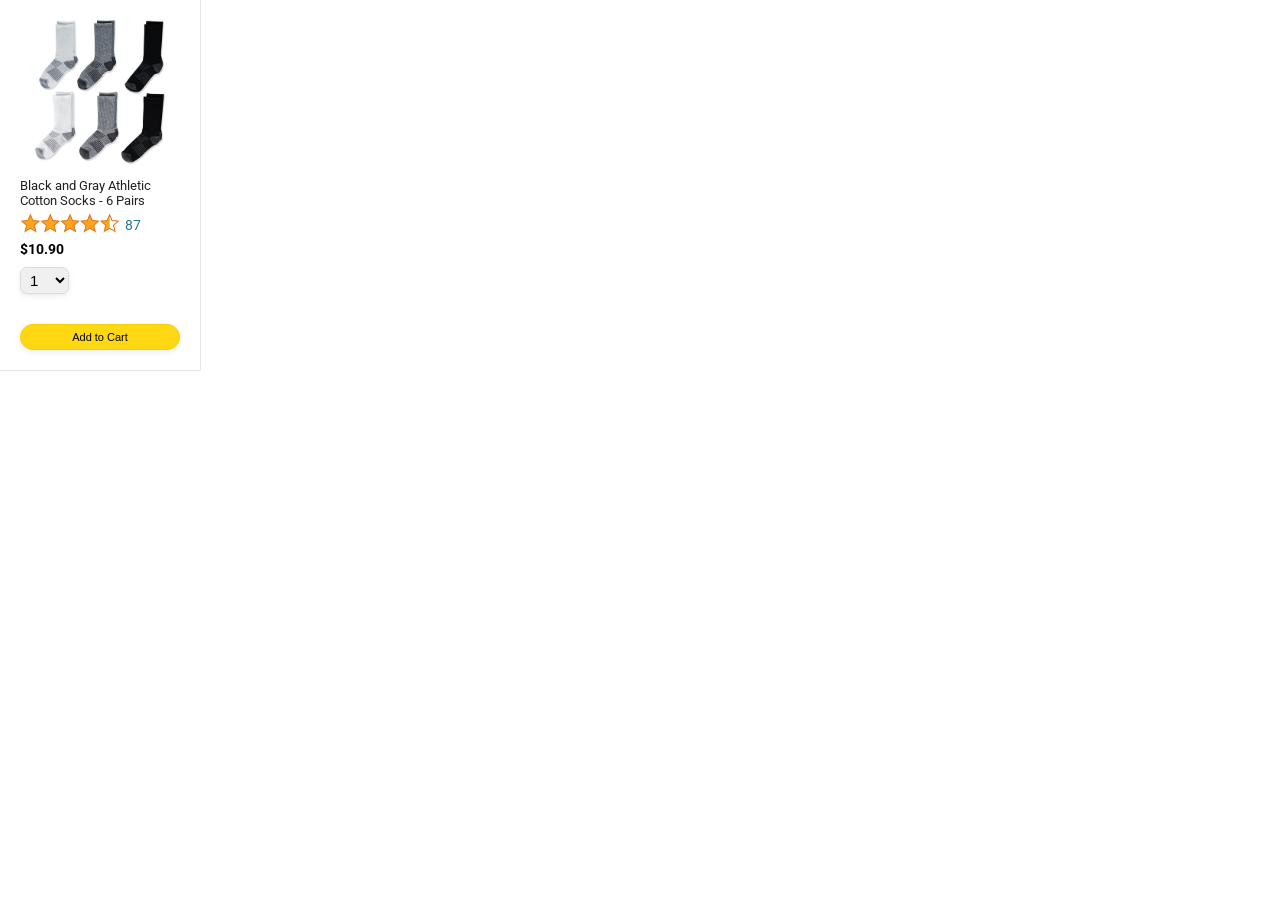
==== front-end/amazon-project/index.html @ a6aece94 "Added styling for product previews" ====
<!DOCTYPE html>
<html lang="en">
	<head>
    <title>Amazon</title>

    <meta charset="UTF-8">
    <meta name="viewport" content="width=device-width, initial-scale=1.0">

		<link rel="preconnect" href="https://fonts.googleapis.com">
    <link rel="preconnect" href="https://fonts.gstatic.com" crossorigin>
    <link href="https://fonts.googleapis.com/css2?family=Roboto:ital,wght@0,100..900;1,100..900&display=swap" rel="stylesheet">

		<link rel="stylesheet" href="styles.css">
	</head>
	<body>
    <header>

		</header>

		<main>
			<section class="product-grid">
				<div class="product-container">
					<div class="product-image-container">
						<img class="product-image" src="images/products/athletic-cotton-socks-6-pairs.jpg">
					</div>
					<div class="product-name">Black and Gray Athletic Cotton Socks - 6 Pairs</div>
					<div class="product-rating-container">
						<img class="product-stars-rating" src="images/ratings/rating-45.png">
						<div class="product-rating-count">87</div>
					</div>
					<div class="product-price">$10.90</div>
					<select class="product-count-selector">
						<option selected value="1">1</option>
						<option value="2">2</option>
						<option value="3">3</option>
						<option value="4">4</option>
						<option value="5">5</option>
						<option value="6">6</option>
						<option value="7">7</option>
						<option value="8">8</option>
						<option value="9">9</option>
						<option value="10">10</option>
					</select>
					<button class="add-to-cart-button">Add to Cart</button>
				</div>
			</section>
		</main>
	</body>
</html>
---- front-end/amazon-project/styles.css ----
body {
    font-family: 'Roboto';
    margin: 0;
}

.product-container {
    width: 160px;
    padding: 20px;
    display: flex;
    flex-direction: column;
    align-items: start;
    border-right: 1px solid rgb(230, 230, 230);
    border-bottom: 1px solid rgb(230, 230, 230);
}

.product-image-container {
    margin: 0 15px;
}

.product-image {
    width: 100%;
}

.product-name {
    font-size: 13px;
    color: rgb(33, 33, 33);
    margin-top: 10px;
    
    display: -webkit-box;
    line-clamp: 2;
    -webkit-line-clamp: 2;
    -webkit-box-orient: vertical;
    overflow: hidden;
}

.product-rating-container {
    display: flex;
    justify-content: start;
    align-items: end;
    column-gap: 5px;
    margin-top: 5px;
}

.product-stars-rating {
    width: 100px;
}

.product-rating-count {
    font-size: 14px;
    color: rgb(39, 118, 154);
    cursor: pointer;
}

.product-price {
    font-size: 14px;
    font-weight: bold;
    margin-top: 8px
}

.product-count-selector {
    font-size: 15px;
    margin-top: 10px;
    border: 1px solid rgb(220, 220, 220);
    border-radius: 7px;
    background-color: rgb(240, 240, 240);
    padding: 3px 5px;
    box-shadow: 0 2px 5px rgba(213, 217, 217, 0.5);
    cursor: pointer;
}

.product-count-selector:focus {
    outline: none;
    border: 2px solid orange;
}

.add-to-cart-button {
    margin-top: 30px;
    width: 100%;
    background-color: rgb(255, 216, 20);
    border: 1px solid rgb(248, 206, 0);
    font-size: 11px;
    font-weight: 300;
    padding: 6px 0;
    border-radius: 15px;
    box-shadow: 0 2px 5px rgba(213, 217, 217, 0.5);
    cursor: pointer;
}

.add-to-cart-button:hover {
    background-color: rgb(247, 202, 0);
    border-color: rgb(242, 194, 0);
}

.add-to-cart-button:active {
    background: rgb(255, 216, 20);
    border-color: rgb(248, 206, 0);
    box-shadow: none;
}
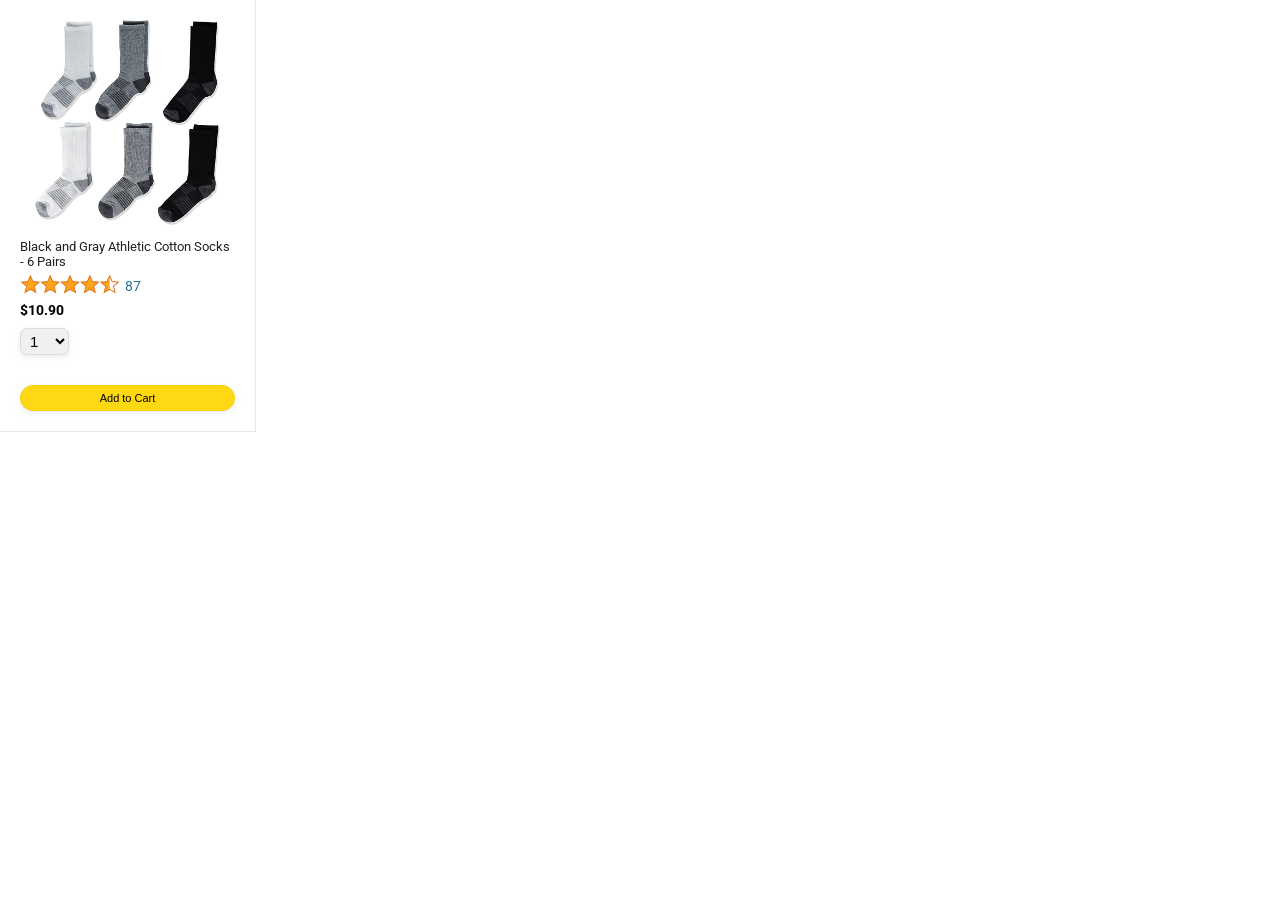
==== commit 395409ea: "Created products' grid and added media queries" ====
--- a/front-end/amazon-project/index.html
+++ b/front-end/amazon-project/index.html
@@ -18,7 +18,7 @@
 		</header>
 
 		<main>
-			<section class="product-grid">
+			<section class="products-grid">
 				<div class="product-container">
 					<div class="product-image-container">
 						<img class="product-image" src="images/products/athletic-cotton-socks-6-pairs.jpg">
--- a/front-end/amazon-project/styles.css
+++ b/front-end/amazon-project/styles.css
@@ -3,8 +3,53 @@
     margin: 0;
 }
 
+.products-grid {
+    display: grid;
+}
+
+@media (max-width: 450px) {
+    .products-grid {
+        grid-template-columns: 1fr;
+    }
+}
+
+@media (min-width: 451px) and (max-width: 575px) {
+    .products-grid {
+        grid-template-columns: repeat(2, 1fr);
+    }
+}
+
+@media (min-width: 576px) and (max-width: 799px) {
+    .products-grid {
+        grid-template-columns: repeat(3, 1fr);
+    }
+}
+
+@media (min-width: 800px) and (max-width: 999px) {
+    .products-grid {
+        grid-template-columns: repeat(4, 1fr);
+    }
+}
+
+@media (min-width: 1000px) and (max-width: 1299px) {
+    .products-grid {
+        grid-template-columns: repeat(5, 1fr);
+    }
+}
+
+@media (min-width: 1300px) and (max-width: 1599px) {
+    .products-grid {
+        grid-template-columns: repeat(6, 1fr);
+    }
+}
+
+@media (min-width: 1600px) {
+    .products-grid {
+        grid-template-columns: repeat(7, 1fr);
+    }
+}
+
 .product-container {
-    width: 160px;
     padding: 20px;
     display: flex;
     flex-direction: column;
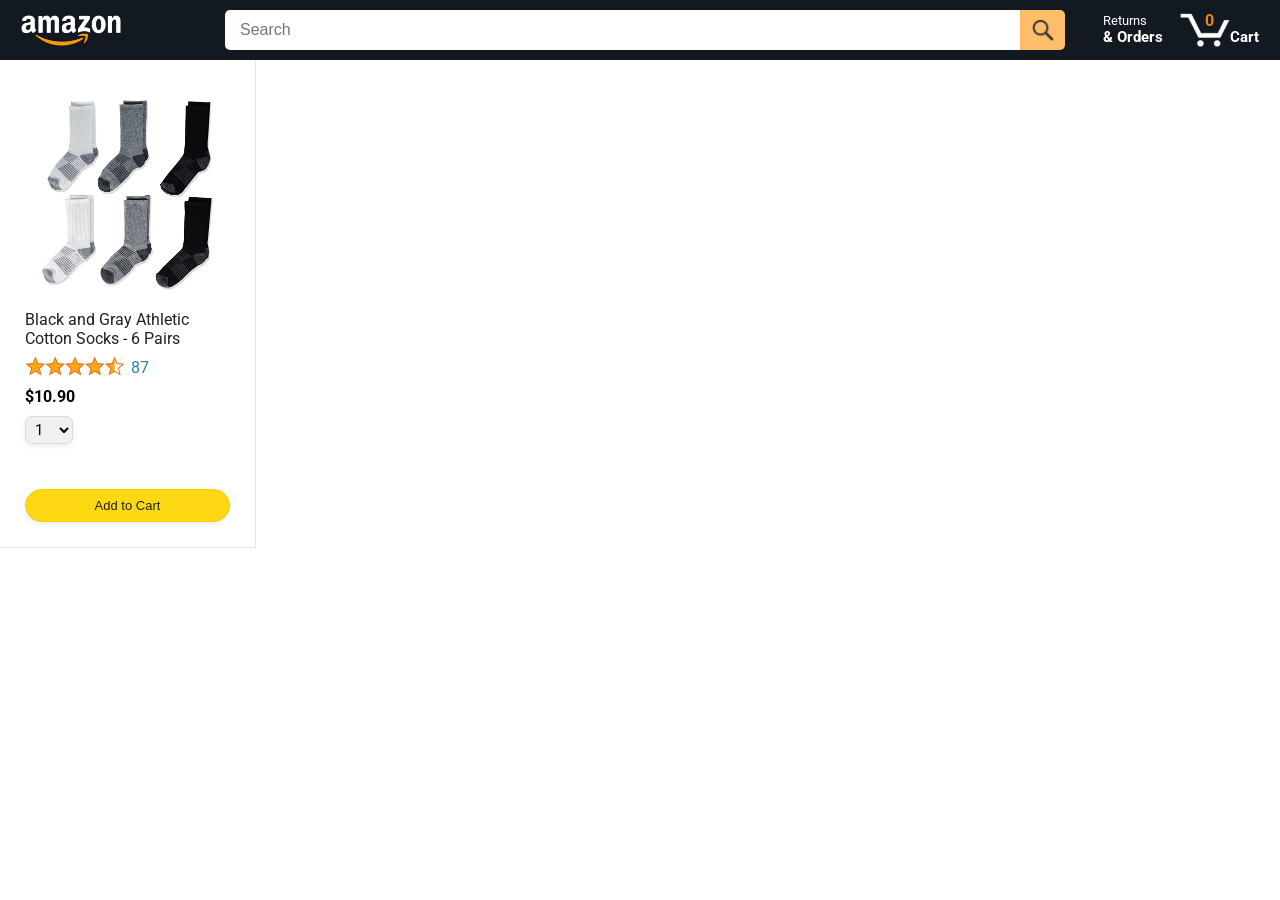
==== commit cc78522d: "Implemented homepage header" ====
--- a/front-end/amazon-project/index.html
+++ b/front-end/amazon-project/index.html
@@ -10,11 +10,34 @@
     <link rel="preconnect" href="https://fonts.gstatic.com" crossorigin>
     <link href="https://fonts.googleapis.com/css2?family=Roboto:ital,wght@0,100..900;1,100..900&display=swap" rel="stylesheet">
 
-		<link rel="stylesheet" href="styles.css">
+		<link rel="stylesheet" href="styles/general.css">
+		<link rel="stylesheet" href="styles/header.css">
+		<link rel="stylesheet" href="styles/main.css">
 	</head>
 	<body>
-    <header>
-
+    <header class="amazon-header">
+			<div class="left-section">
+				<a class="header-link" href=".">
+					<img class="amazon-logo" src="images/amazon-logo-white.png">
+				</a>
+			</div>
+			<div class="middle-section">
+				<input class="search-bar" type="text" placeholder="Search">
+				<button class="search-button">
+					<img class="search-icon" src="images/icons/search-icon.png">
+				</button>
+			</div>
+			<div class="right-section">
+				<a class="header-link returns-orders-container" href="">
+					<div class="returns-text">Returns</div>
+					<div class="orders-text">& Orders</div>
+				</a>
+				<a class="header-link cart-container" href="">
+					<div class="cart-item-count">0</div>
+					<img class="cart-icon" src="images/icons/cart-icon.png">
+					<div class="cart-text">Cart</div>
+				</a>
+			</div>
 		</header>
 
 		<main>
--- a/front-end/amazon-project/styles/general.css
+++ b/front-end/amazon-project/styles/general.css
@@ -0,0 +1,5 @@
+body {
+    font-family: 'Roboto', Arial;
+    margin: 0;
+    padding-top: 60px;
+}
--- a/front-end/amazon-project/styles/header.css
+++ b/front-end/amazon-project/styles/header.css
@@ -0,0 +1,137 @@
+.amazon-header {
+    display: flex;
+    justify-content: space-between;
+    align-items: center;
+
+    position: fixed;
+    left: 0;
+    right: 0;
+    top: 0;
+    height: 60px;
+
+    padding: 0 10px;
+    background-color: rgb(19, 25, 33);
+}
+
+.left-section {
+    width: 115px;
+}
+
+.middle-section {
+    flex: 1;
+    display: flex;
+    align-items: center;
+    margin-left: 100px;
+    margin-right: 25px;
+    max-width: 850px;
+}
+
+@media (min-width: 576px) and (max-width: 799px) {
+    .middle-section {
+        margin-left: 15px;
+    }
+}
+
+.right-section {
+    width: 180px;
+    display: flex;
+    justify-content: end;
+    align-items: center;
+}
+
+.header-link {
+    display: inline-block;
+    padding: 5px 10px;
+    border: 1px solid rgba(0, 0, 0, 0);
+    border-radius: 2px;
+    text-decoration: none;
+}
+
+.header-link:hover {
+    border: 1px solid white;
+}
+
+.amazon-logo {
+    width: 100px;
+    margin-top: 5px;
+}
+
+.search-bar {
+    flex: 1;
+    height: 30px;
+    padding: 5px 15px;
+    font-size: 16px;
+    border: none;
+    border-radius: 5px 0 0 5px;
+}
+
+.search-bar:focus {
+    outline: none;
+}
+
+.search-button {
+    width: 45px;
+    height: 40px;
+    border: none;
+    border-radius: 0 5px 5px 0;
+    background-color: rgb(254, 189, 105);
+    padding: 1px 6px;
+    cursor: pointer;
+}
+
+.search-icon {
+    width: 22px;
+    margin-top: 3px;
+}
+
+.returns-orders-container {
+    margin-bottom: 2px;
+    padding: 6px 5px;
+}
+
+@media (max-width: 575px) {
+    .middle-section {
+        margin-left: 15px;
+        margin-right: 15px;
+    }
+
+    .returns-orders-container {
+        display: none;
+    }
+}
+
+.returns-text {
+    color: white;
+    font-size: 13px;
+}
+
+.orders-text {
+    color: white;
+    font-size: 15px;
+    font-weight: bold;
+    white-space: nowrap;
+}
+
+.cart-icon {
+    width: 50px;
+}
+
+.cart-container {
+    position: relative;
+    display: flex;
+}
+
+.cart-text {
+    color: white;
+    font-weight: bold;
+    font-size: 15px;
+    margin-top: 15px;
+}
+
+.cart-item-count {
+    position: absolute;
+    top: 3px;
+    right: 55px;
+    color: rgb(240, 136, 4);
+    font-weight: bold;
+}
--- a/front-end/amazon-project/styles/main.css
+++ b/front-end/amazon-project/styles/main.css
@@ -0,0 +1,138 @@
+.products-grid {
+    display: grid;
+}
+
+@media (max-width: 450px) {
+    .products-grid {
+        grid-template-columns: 1fr;
+    }
+}
+
+@media (min-width: 451px) and (max-width: 575px) {
+    .products-grid {
+        grid-template-columns: repeat(2, 1fr);
+    }
+}
+
+@media (min-width: 576px) and (max-width: 799px) {
+    .products-grid {
+        grid-template-columns: repeat(3, 1fr);
+    }
+}
+
+@media (min-width: 800px) and (max-width: 999px) {
+    .products-grid {
+        grid-template-columns: repeat(4, 1fr);
+    }
+}
+
+@media (min-width: 1000px) and (max-width: 1299px) {
+    .products-grid {
+        grid-template-columns: repeat(5, 1fr);
+    }
+}
+
+@media (min-width: 1300px) and (max-width: 1599px) {
+    .products-grid {
+        grid-template-columns: repeat(6, 1fr);
+    }
+}
+
+@media (min-width: 1600px) {
+    .products-grid {
+        grid-template-columns: repeat(7, 1fr);
+    }
+}
+
+.product-container {
+    padding: 40px 25px 25px 25px;
+    display: flex;
+    flex-direction: column;
+    align-items: start;
+    border-right: 1px solid rgb(230, 230, 230);
+    border-bottom: 1px solid rgb(230, 230, 230);
+}
+
+.product-image-container {
+    margin: 0 17px;
+}
+
+.product-image {
+    width: 100%;
+}
+
+.product-name {
+    color: rgb(33, 33, 33);
+    margin-top: 16px;
+    
+    display: -webkit-box;
+    line-clamp: 2;
+    -webkit-line-clamp: 2;
+    -webkit-box-orient: vertical;
+    overflow: hidden;
+}
+
+.product-rating-container {
+    display: flex;
+    justify-content: start;
+    align-items: center;
+    column-gap: 6px;
+    margin-top: 7px;
+}
+
+.product-stars-rating {
+    width: 100px;
+}
+
+.product-rating-count {
+    color: rgb(44, 128, 167);
+    margin-top: 3px;
+    cursor: pointer;
+}
+
+.product-price {
+    font-weight: bold;
+    margin-top: 10px
+}
+
+.product-count-selector {
+    font-family: 'Roboto', Arial;
+    font-size: 15px;
+    margin-top: 10px;
+    border: 1px solid rgb(220, 220, 220);
+    border-radius: 7px;
+    background-color: rgb(240, 240, 240);
+    padding: 3px 5px;
+    box-shadow: 0 2px 5px rgba(213, 217, 217, 0.5);
+    cursor: pointer;
+}
+
+.product-count-selector:focus {
+    outline: none;
+    border: 2px solid orange;
+}
+
+.add-to-cart-button {
+    color: rgb(33, 33, 33);
+    margin-top: 45px;
+    width: 100%;
+    background-color: rgb(255, 216, 20);
+    border: 1px solid rgb(248, 206, 0);
+    font-size: 13px;
+    font-weight: 300;
+    padding: 8px;
+    border-radius: 50px;
+    box-shadow: 0 2px 5px rgba(213, 217, 217, 0.5);
+    cursor: pointer;
+}
+
+.add-to-cart-button:hover {
+    background-color: rgb(247, 202, 0);
+    border-color: rgb(242, 194, 0);
+}
+
+.add-to-cart-button:active {
+    background: rgb(255, 216, 20);
+    border-color: rgb(248, 206, 0);
+    box-shadow: none;
+}
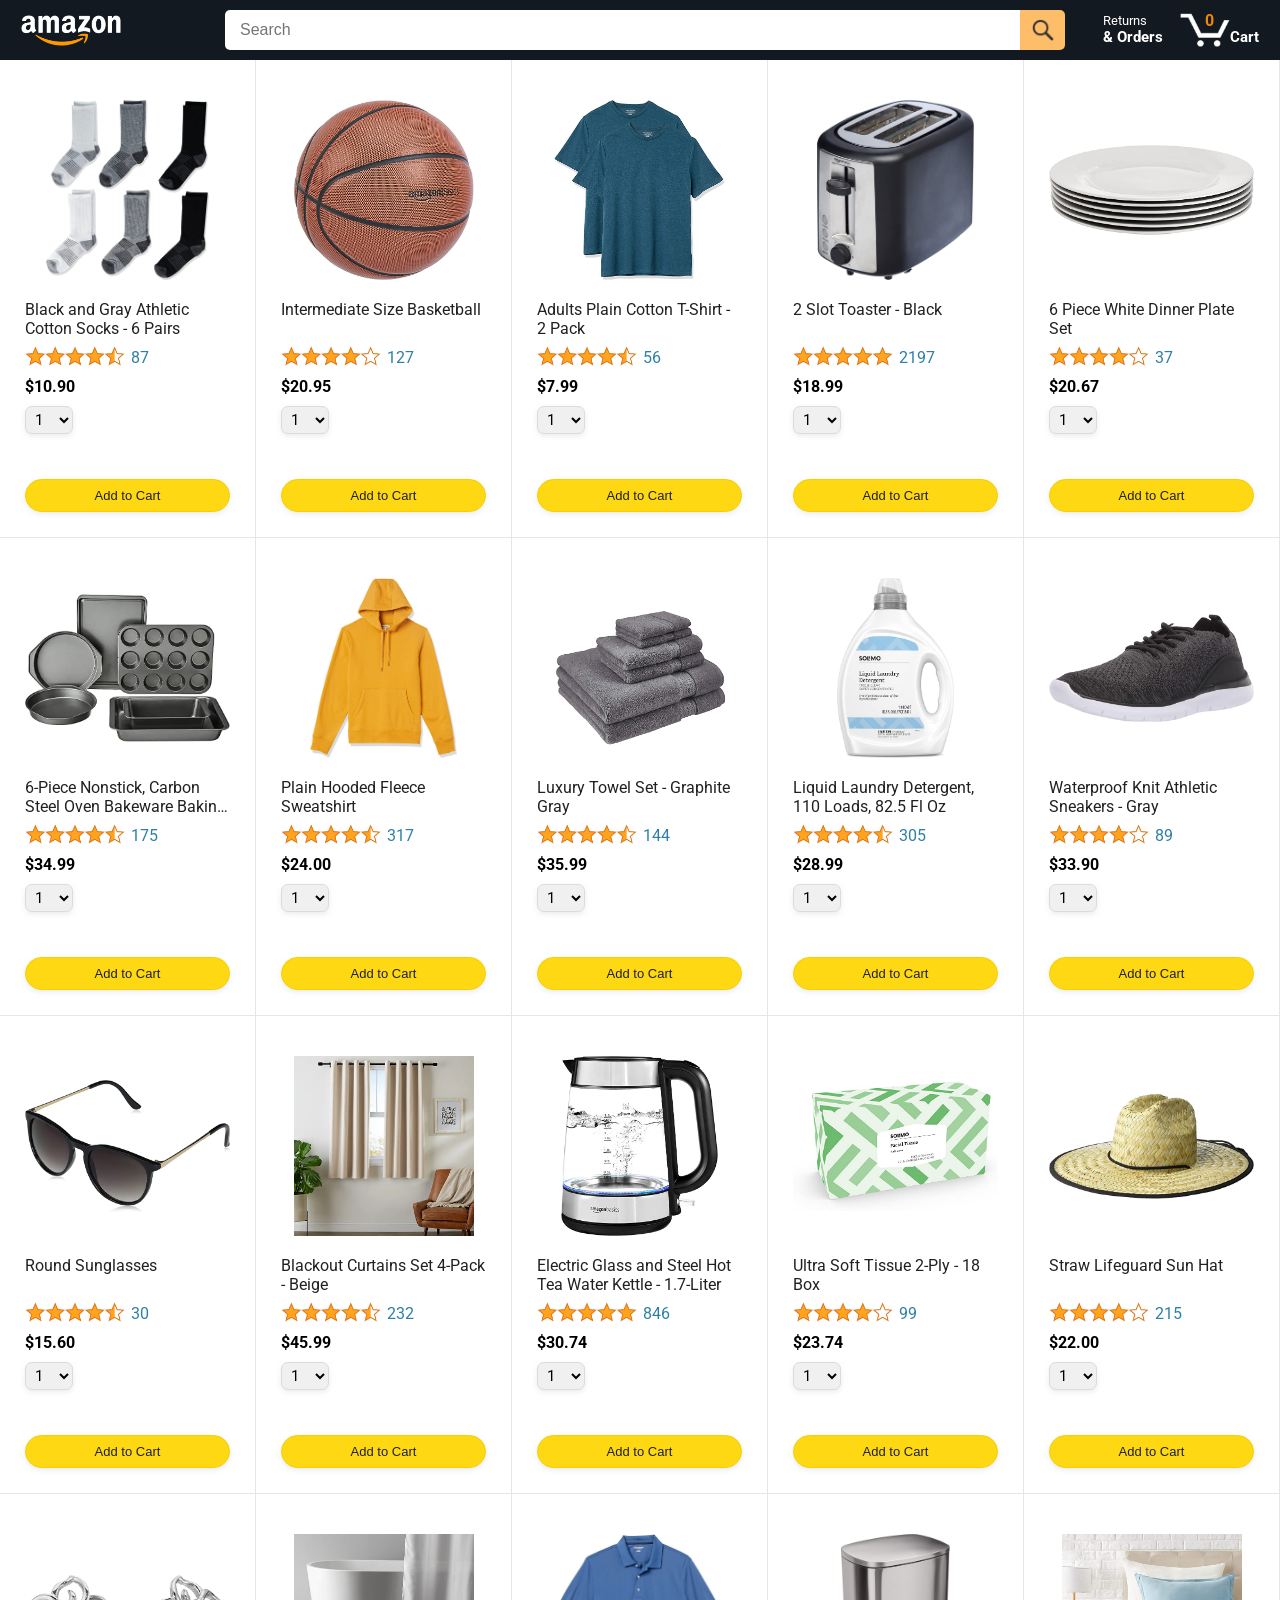
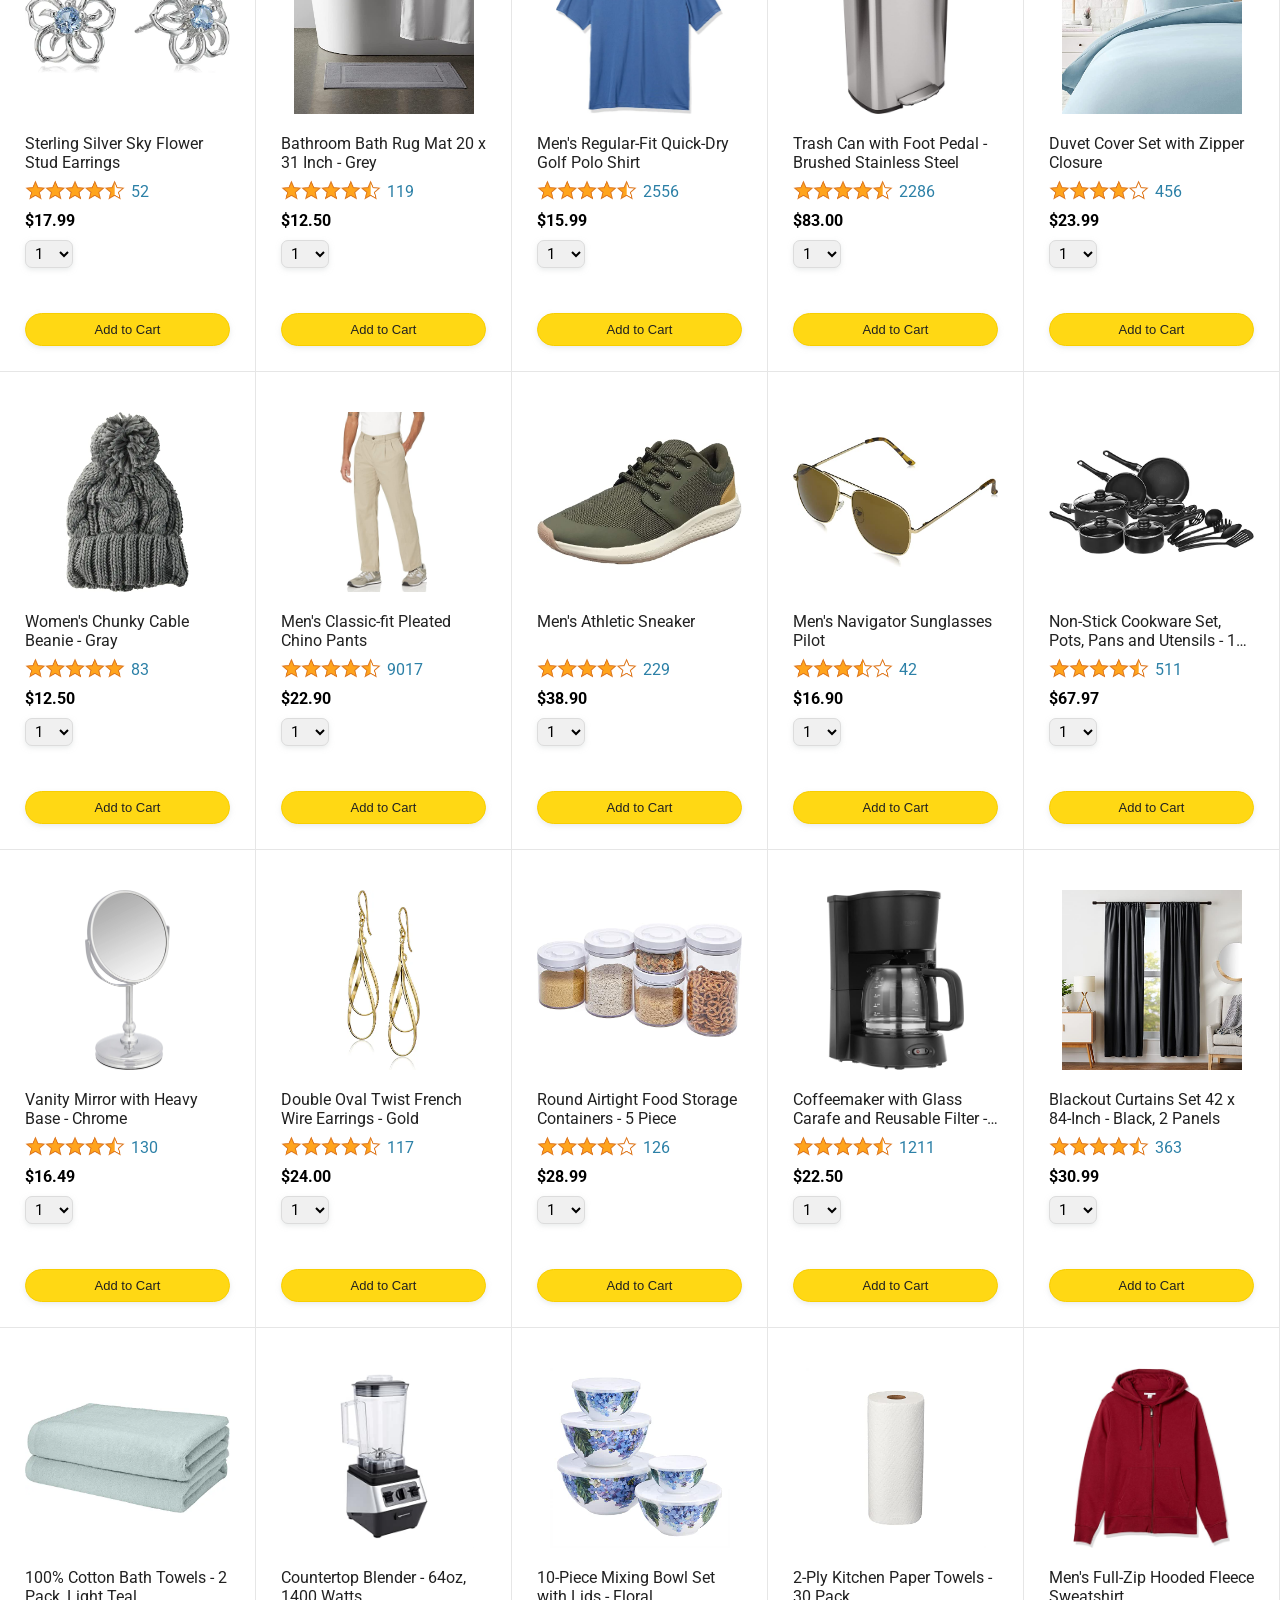
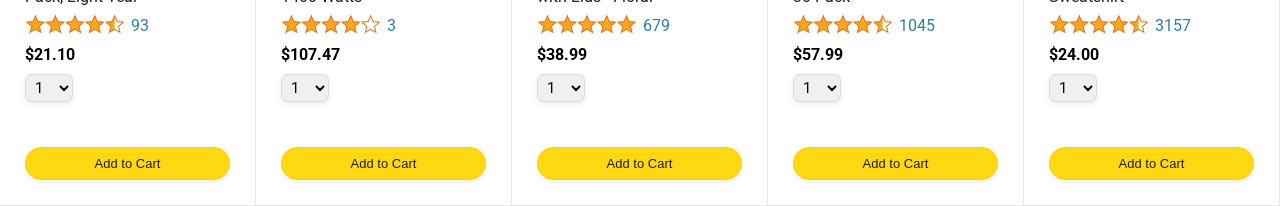
==== commit fa36b9dd: "Loaded product previews using js" ====
--- a/front-end/amazon-project/index.html
+++ b/front-end/amazon-project/index.html
@@ -13,12 +13,15 @@
 		<link rel="stylesheet" href="styles/general.css">
 		<link rel="stylesheet" href="styles/header.css">
 		<link rel="stylesheet" href="styles/main.css">
+
+		<script type="module" src="scripts/main.js" defer></script>
 	</head>
 	<body>
     <header class="amazon-header">
 			<div class="left-section">
 				<a class="header-link" href=".">
 					<img class="amazon-logo" src="images/amazon-logo-white.png">
+					<img class="amazon-logo-mobile" hidden src="images/amazon-mobile-logo-white.png">
 				</a>
 			</div>
 			<div class="middle-section">
@@ -42,30 +45,6 @@
 
 		<main>
 			<section class="products-grid">
-				<div class="product-container">
-					<div class="product-image-container">
-						<img class="product-image" src="images/products/athletic-cotton-socks-6-pairs.jpg">
-					</div>
-					<div class="product-name">Black and Gray Athletic Cotton Socks - 6 Pairs</div>
-					<div class="product-rating-container">
-						<img class="product-stars-rating" src="images/ratings/rating-45.png">
-						<div class="product-rating-count">87</div>
-					</div>
-					<div class="product-price">$10.90</div>
-					<select class="product-count-selector">
-						<option selected value="1">1</option>
-						<option value="2">2</option>
-						<option value="3">3</option>
-						<option value="4">4</option>
-						<option value="5">5</option>
-						<option value="6">6</option>
-						<option value="7">7</option>
-						<option value="8">8</option>
-						<option value="9">9</option>
-						<option value="10">10</option>
-					</select>
-					<button class="add-to-cart-button">Add to Cart</button>
-				</div>
 			</section>
 		</main>
 	</body>
--- a/front-end/amazon-project/styles/header.css
+++ b/front-end/amazon-project/styles/header.css
@@ -56,6 +56,10 @@
     margin-top: 5px;
 }
 
+.amazon-logo-mobile {
+    width: 35px;
+}
+
 .search-bar {
     flex: 1;
     height: 30px;
@@ -90,13 +94,17 @@
 }
 
 @media (max-width: 575px) {
-    .middle-section {
-        margin-left: 15px;
-        margin-right: 15px;
+    .amazon-logo {
+        display: none;
     }
 
-    .returns-orders-container {
-        display: none;
+    .amazon-logo-mobile {
+        display: block;
+    }
+
+    .middle-section {
+        margin-left: 5px;
+        margin-right: 15px;
     }
 }
 
--- a/front-end/amazon-project/styles/main.css
+++ b/front-end/amazon-project/styles/main.css
@@ -54,22 +54,29 @@
 }
 
 .product-image-container {
-    margin: 0 17px;
+    display: flex;
+    justify-content: center;
+    align-items: center;
+    height: 180px;
+    width: 100%;
 }
 
 .product-image {
-    width: 100%;
+    max-height: 100%;
+    max-width: 100%;
 }
 
 .product-name {
     color: rgb(33, 33, 33);
-    margin-top: 16px;
+    margin-top: 20px;
     
     display: -webkit-box;
     line-clamp: 2;
     -webkit-line-clamp: 2;
     -webkit-box-orient: vertical;
     overflow: hidden;
+
+    height: 38px; 
 }
 
 .product-rating-container {
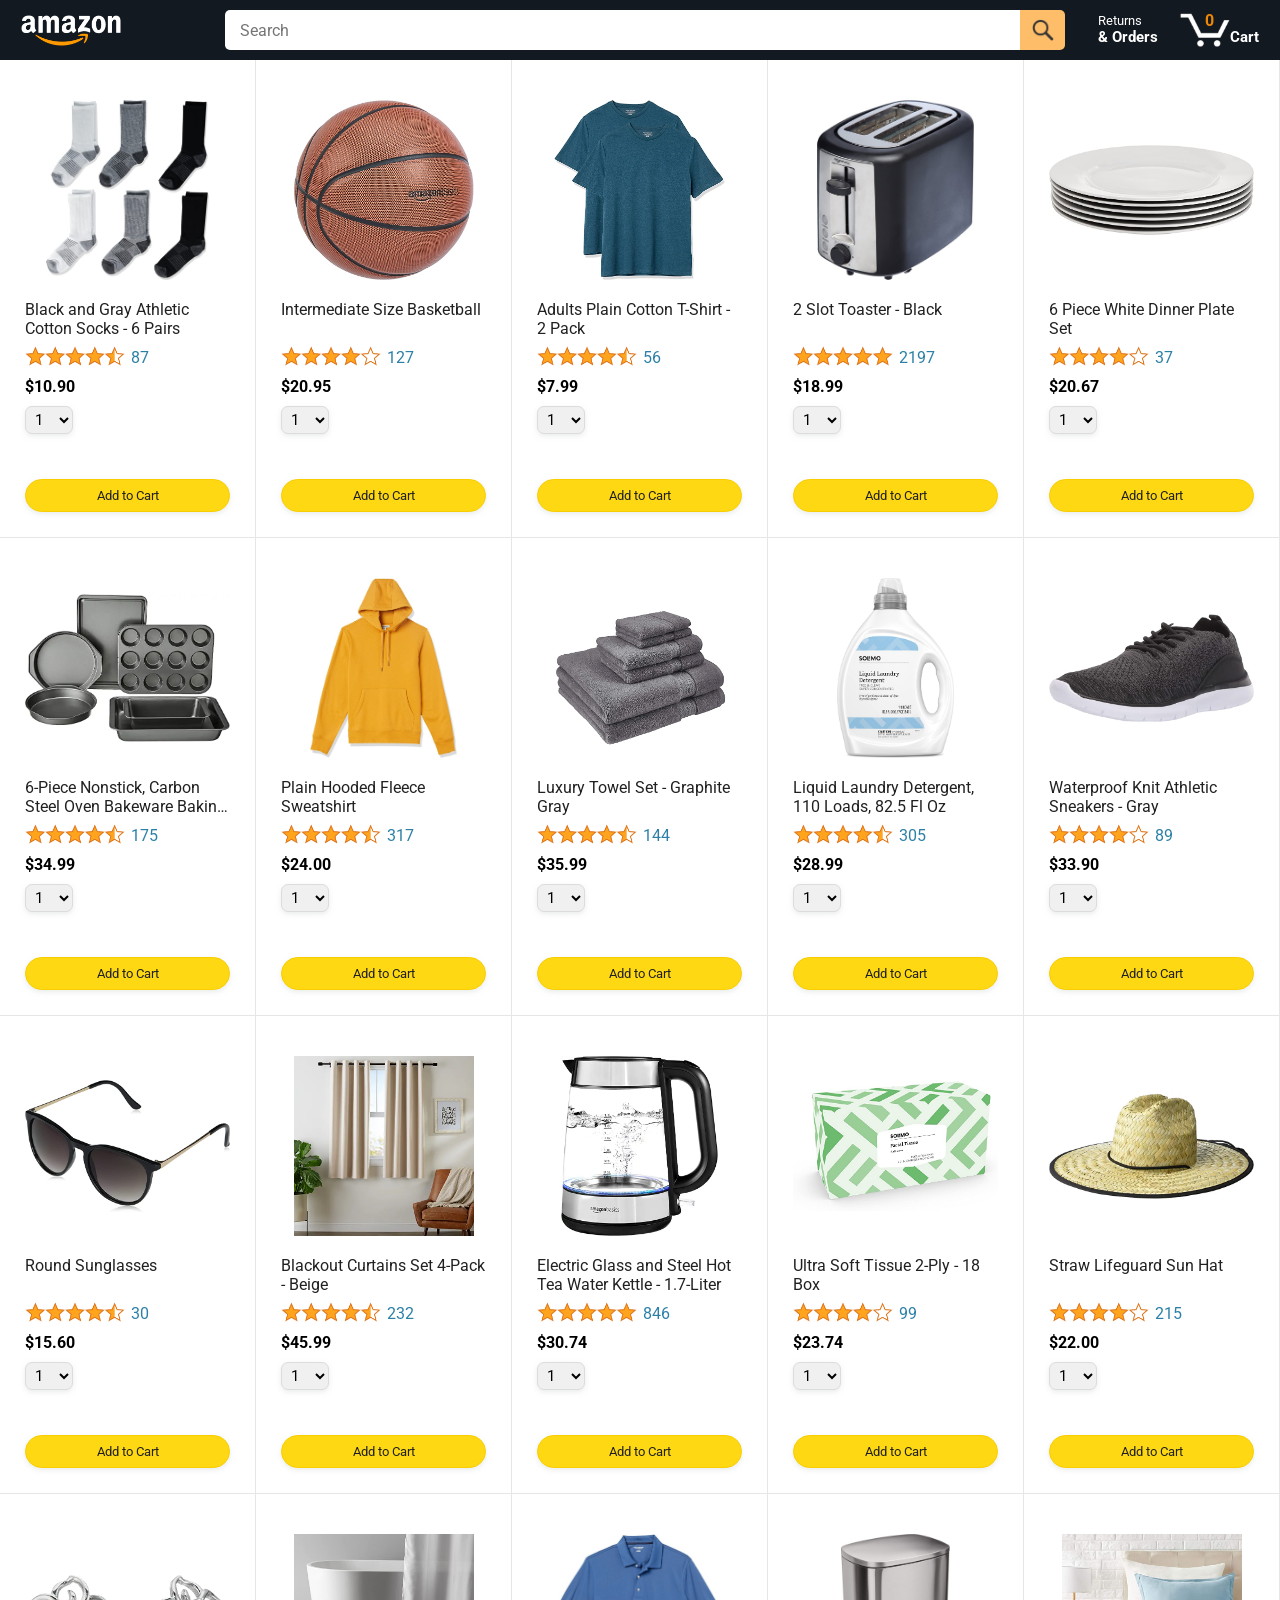
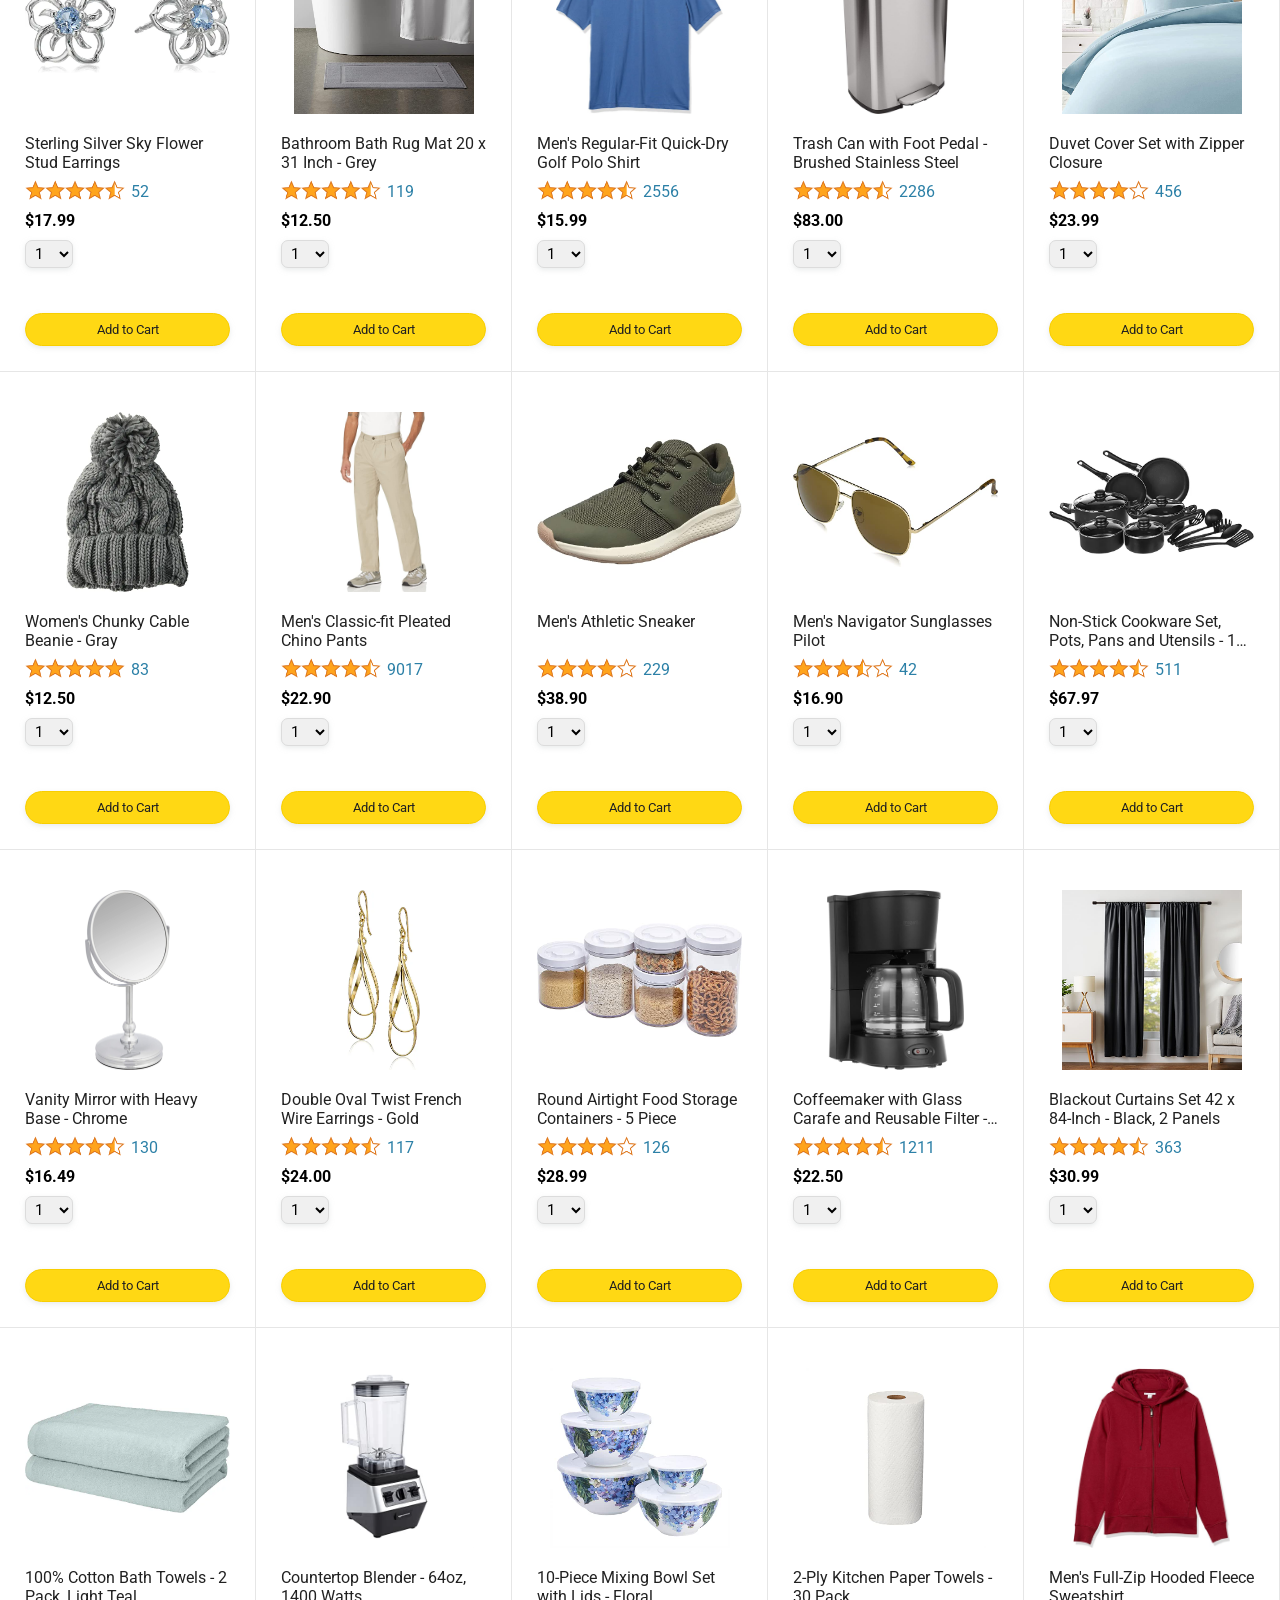
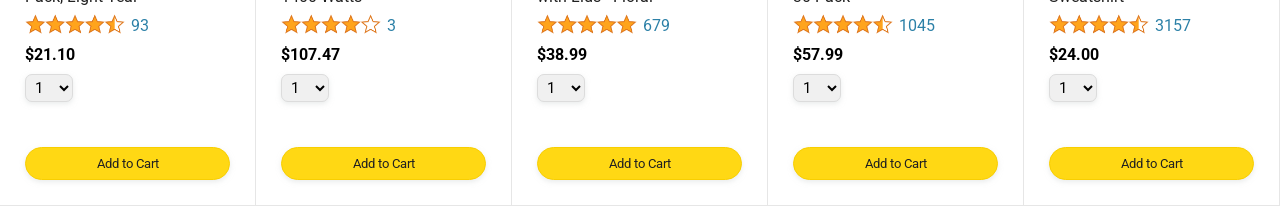
==== commit bf9285cf: "Restructured css files and fixed header classes names" ====
--- a/front-end/amazon-project/index.html
+++ b/front-end/amazon-project/index.html
@@ -10,35 +10,35 @@
     <link rel="preconnect" href="https://fonts.gstatic.com" crossorigin>
     <link href="https://fonts.googleapis.com/css2?family=Roboto:ital,wght@0,100..900;1,100..900&display=swap" rel="stylesheet">
 
-		<link rel="stylesheet" href="styles/general.css">
-		<link rel="stylesheet" href="styles/header.css">
-		<link rel="stylesheet" href="styles/main.css">
+		<link rel="stylesheet" href="styles/shared/general.css">
+		<link rel="stylesheet" href="styles/shared/header.css">
+		<link rel="stylesheet" href="styles/pages/main.css">
 
 		<script type="module" src="scripts/main.js" defer></script>
 	</head>
 	<body>
     <header class="amazon-header">
-			<div class="left-section">
+			<div class="header-left-section">
 				<a class="header-link" href=".">
 					<img class="amazon-logo" src="images/amazon-logo-white.png">
 					<img class="amazon-logo-mobile" hidden src="images/amazon-mobile-logo-white.png">
 				</a>
 			</div>
-			<div class="middle-section">
-				<input class="search-bar" type="text" placeholder="Search">
-				<button class="search-button">
-					<img class="search-icon" src="images/icons/search-icon.png">
+			<div class="header-middle-section">
+				<input class="header-search-bar" type="text" placeholder="Search">
+				<button class="header-search-button">
+					<img class="header-search-icon" src="images/icons/search-icon.png">
 				</button>
 			</div>
-			<div class="right-section">
+			<div class="header-right-section">
 				<a class="header-link returns-orders-container" href="">
-					<div class="returns-text">Returns</div>
-					<div class="orders-text">& Orders</div>
+					<div class="header-returns-text">Returns</div>
+					<div class="header-orders-text">& Orders</div>
 				</a>
-				<a class="header-link cart-container" href="">
-					<div class="cart-item-count">0</div>
-					<img class="cart-icon" src="images/icons/cart-icon.png">
-					<div class="cart-text">Cart</div>
+				<a class="header-link header-cart-container" href="checkout.html">
+					<div class="header-cart-quantity">0</div>
+					<img class="header-cart-icon" src="images/icons/cart-icon.png">
+					<div class="header-cart-text">Cart</div>
 				</a>
 			</div>
 		</header>
--- a/front-end/amazon-project/styles/shared/general.css
+++ b/front-end/amazon-project/styles/shared/general.css
@@ -0,0 +1,35 @@
+body {
+    font-family: 'Roboto', Arial;
+    margin: 0;
+    padding-top: 60px;
+}
+
+p {
+    margin: 0;
+}
+
+select, button {
+  cursor: pointer;
+}
+
+input, select, button {
+  font-family: Roboto, Arial;
+}
+
+.primary-button {
+    color: rgb(33, 33, 33);
+    background-color: rgb(255, 216, 20);
+    border: 1px solid rgb(248, 206, 0);
+    box-shadow: 0 2px 5px rgba(213, 217, 217, 0.5);
+}
+
+.primary-button:hover {
+    background-color: rgb(247, 202, 0);
+    border-color: rgb(242, 194, 0);
+}
+
+.primary-button:active {
+    background: rgb(255, 216, 20);
+    border-color: rgb(248, 206, 0);
+    box-shadow: none;
+}
--- a/front-end/amazon-project/styles/shared/header.css
+++ b/front-end/amazon-project/styles/shared/header.css
@@ -0,0 +1,148 @@
+.amazon-header {
+    display: flex;
+    justify-content: space-between;
+    align-items: center;
+
+    position: fixed;
+    left: 0;
+    right: 0;
+    top: 0;
+    height: 60px;
+
+    padding: 0 10px;
+    background-color: rgb(19, 25, 33);
+}
+
+.header-left-section {
+    width: 115px;
+}
+
+.header-middle-section {
+    flex: 1;
+    display: flex;
+    align-items: center;
+    margin-left: 100px;
+    margin-right: 25px;
+    max-width: 850px;
+}
+
+@media (min-width: 576px) and (max-width: 799px) {
+    .header-middle-section {
+        margin-left: 15px;
+    }
+}
+
+.header-right-section {
+    width: 180px;
+    display: flex;
+    justify-content: end;
+    align-items: center;
+}
+
+.header-link {
+    display: inline-block;
+    padding: 5px 10px;
+    border: 1px solid rgba(0, 0, 0, 0);
+    border-radius: 2px;
+    text-decoration: none;
+}
+
+.header-link:hover {
+    border: 1px solid white;
+}
+
+.amazon-logo {
+    width: 100px;
+    margin-top: 5px;
+}
+
+.amazon-logo-mobile {
+    width: 35px;
+}
+
+.header-search-bar {
+    flex: 1;
+    height: 30px;
+    padding: 5px 15px;
+    font-size: 16px;
+    border: none;
+    border-radius: 5px 0 0 5px;
+}
+
+.header-search-bar:focus {
+    outline: none;
+}
+
+.header-search-button {
+    width: 45px;
+    height: 40px;
+    border: none;
+    border-radius: 0 5px 5px 0;
+    background-color: rgb(254, 189, 105);
+    padding: 1px 6px;
+    cursor: pointer;
+}
+
+.header-search-icon {
+    width: 22px;
+    margin-top: 3px;
+}
+
+.header-returns-orders-container {
+    margin-bottom: 2px;
+    padding: 6px 5px;
+}
+
+@media (max-width: 575px) {
+    .amazon-logo {
+        display: none;
+    }
+
+    .amazon-logo-mobile {
+        display: block;
+    }
+
+    .header-middle-section {
+        margin-left: 5px;
+        margin-right: 15px;
+    }
+}
+
+.header-returns-text {
+    color: white;
+    font-size: 13px;
+}
+
+.header-orders-text {
+    color: white;
+    font-size: 15px;
+    font-weight: bold;
+    white-space: nowrap;
+}
+
+.header-cart-icon {
+    width: 50px;
+}
+
+.header-cart-container {
+    position: relative;
+    display: flex;
+}
+
+.header-cart-text {
+    color: white;
+    font-weight: bold;
+    font-size: 15px;
+    margin-top: 15px;
+}
+
+.header-cart-quantity {
+    position: absolute;
+    top: 3px;
+    right: 47px;
+    color: rgb(240, 136, 4);
+    font-weight: bold;
+
+    width: 26px;
+    text-align: center;
+}
--- a/front-end/amazon-project/styles/pages/main.css
+++ b/front-end/amazon-project/styles/pages/main.css
@@ -0,0 +1,144 @@
+.products-grid {
+    display: grid;
+}
+
+@media (max-width: 450px) {
+    .products-grid {
+        grid-template-columns: 1fr;
+    }
+}
+
+@media (min-width: 451px) and (max-width: 575px) {
+    .products-grid {
+        grid-template-columns: repeat(2, 1fr);
+    }
+}
+
+@media (min-width: 576px) and (max-width: 799px) {
+    .products-grid {
+        grid-template-columns: repeat(3, 1fr);
+    }
+}
+
+@media (min-width: 800px) and (max-width: 999px) {
+    .products-grid {
+        grid-template-columns: repeat(4, 1fr);
+    }
+}
+
+@media (min-width: 1000px) and (max-width: 1299px) {
+    .products-grid {
+        grid-template-columns: repeat(5, 1fr);
+    }
+}
+
+@media (min-width: 1300px) and (max-width: 1599px) {
+    .products-grid {
+        grid-template-columns: repeat(6, 1fr);
+    }
+}
+
+@media (min-width: 1600px) {
+    .products-grid {
+        grid-template-columns: repeat(7, 1fr);
+    }
+}
+
+.product-container {
+    padding: 40px 25px 25px 25px;
+    display: flex;
+    flex-direction: column;
+    align-items: start;
+    border-right: 1px solid rgb(230, 230, 230);
+    border-bottom: 1px solid rgb(230, 230, 230);
+}
+
+.product-image-container {
+    display: flex;
+    justify-content: center;
+    align-items: center;
+    height: 180px;
+    width: 100%;
+}
+
+.product-image {
+    max-height: 100%;
+    max-width: 100%;
+}
+
+.product-name {
+    color: rgb(33, 33, 33);
+    margin-top: 20px;
+    
+    display: -webkit-box;
+    line-clamp: 2;
+    -webkit-line-clamp: 2;
+    -webkit-box-orient: vertical;
+    overflow: hidden;
+
+    height: 38px; 
+}
+
+.product-rating-container {
+    display: flex;
+    justify-content: start;
+    align-items: center;
+    column-gap: 6px;
+    margin-top: 7px;
+}
+
+.product-stars-rating {
+    width: 100px;
+}
+
+.product-rating-count {
+    color: rgb(44, 128, 167);
+    margin-top: 3px;
+    cursor: pointer;
+}
+
+.product-price {
+    font-weight: bold;
+    margin-top: 10px
+}
+
+.product-quantity-selector {
+    font-size: 15px;
+    margin-top: 10px;
+    border: 1px solid rgb(220, 220, 220);
+    border-radius: 7px;
+    background-color: rgb(240, 240, 240);
+    padding: 3px 5px;
+    box-shadow: 0 2px 5px rgba(213, 217, 217, 0.5);
+}
+
+.product-quantity-selector:focus {
+    outline: 2px solid orange;
+}
+
+.added-to-cart {
+    display: flex;
+    align-items: flex-start;
+    column-gap: 5px;
+    margin-top: 20px;
+    opacity: 0;
+}
+
+.added-to-cart-shown {
+    opacity: 1;
+}
+
+.added-to-cart img {
+    width: 20px;
+}
+
+.added-to-cart span {
+    color: rgb(6, 125, 98);
+}
+
+.add-to-cart-button {
+    margin-top: 5px;
+    width: 100%;
+    padding: 8px;
+    border-radius: 50px;
+}
